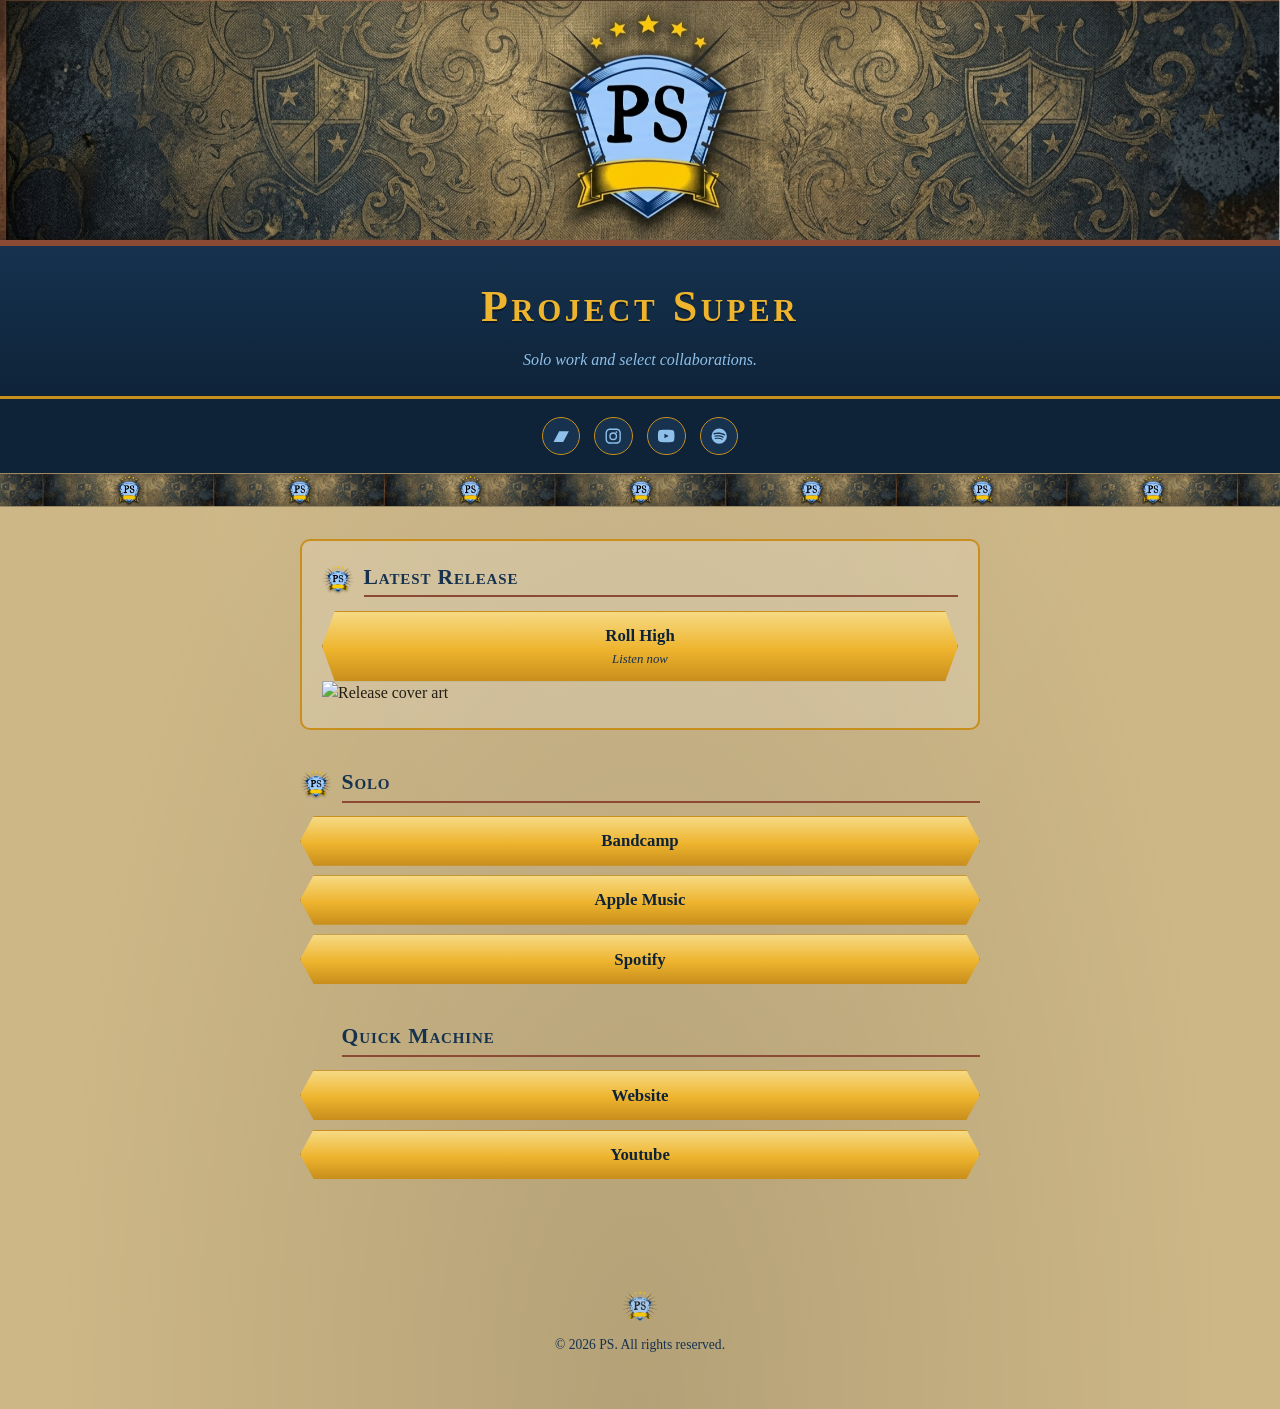
==== index.html @ 74e0a3dc "Add files via upload" ====
<!DOCTYPE html>
<html lang="en">
<head>
<meta charset="UTF-8">
<meta name="viewport" content="width=device-width, initial-scale=1.0">
<title>PS — Links</title>
<meta name="description" content="Official links for Project Super: latest releases, solo music, and band projects.">

<!--
  Content-Security-Policy: locked down as tight as a static page allows.
  - No script of any kind is permitted (this page has zero JavaScript).
  - Images/styles must come from this same site (no external CDNs).
  - No forms, no embeds, no framing.
  If you ever add something that needs an external domain (e.g. an embedded
  Spotify player), you'll need to explicitly allow that domain below.
-->
<meta http-equiv="Content-Security-Policy" content="
  default-src 'none';
  img-src 'self';
  style-src 'self';
  font-src 'self';
  base-uri 'none';
  form-action 'none';
  frame-ancestors 'none';
">

<link rel="stylesheet" href="style.css">
<link rel="icon" type="image/png" href="assets/seal.png">
</head>
<body>

<a class="skip-link" href="#main">Skip to links</a>

<!-- ================= MASTHEAD ================= -->
<header class="masthead">

  <img src="assets/banner.png" alt="PS crest banner: a blue and gold heraldic shield with five stars, on an aged parchment background.">
</header>

<div class="nameplate">
  <h1>Project Super</h1>
  <!--
    EDIT ME: your one or two line bio / tagline.
  -->
  <p class="tagline">Solo work and select collaborations.</p>
</div>

<!--
  ================= SOCIAL ICONS =================
  Each <a> is one icon. To remove a platform, delete its whole <a>...</a>
  block. To add one, copy a block and swap the href + swap the <svg> for
  another simple icon (inline SVG only — no icon-font or CDN links, to
  keep the Content-Security-Policy above intact).
-->
<nav class="social-row" aria-label="Social media">
  <a href="https://projectsuper.bandcamp.com" aria-label="Bandcamp" target="_blank" rel="noopener noreferrer">
    <svg viewBox="0 0 24 24" aria-hidden="true"><path d="M2 19.5 9.4 5.6H22l-7.4 13.9H2Z"/></svg>
  </a>
  <a href="https://instagram.com/projectsuper14" aria-label="Instagram" target="_blank" rel="noopener noreferrer">
    <svg viewBox="0 0 24 24" aria-hidden="true"><path d="M12 2c-2.7 0-3.05.01-4.12.06-1.06.05-1.79.22-2.43.47-.66.26-1.22.6-1.77 1.16-.56.55-.9 1.11-1.16 1.77-.25.64-.42 1.37-.47 2.43C2 8.95 2 9.3 2 12s.01 3.05.06 4.12c.05 1.06.22 1.79.47 2.43.26.66.6 1.22 1.16 1.77.55.56 1.11.9 1.77 1.16.64.25 1.37.42 2.43.47C8.95 22 9.3 22 12 22s3.05-.01 4.12-.06c1.06-.05 1.79-.22 2.43-.47.66-.26 1.22-.6 1.77-1.16.56-.55.9-1.11 1.16-1.77.25-.64.42-1.37.47-2.43.05-1.07.06-1.42.06-4.12s-.01-3.05-.06-4.12c-.05-1.06-.22-1.79-.47-2.43a4.9 4.9 0 0 0-1.16-1.77 4.9 4.9 0 0 0-1.77-1.16c-.64-.25-1.37-.42-2.43-.47C15.05 2.01 14.7 2 12 2Zm0 1.8c2.66 0 2.97.01 4.02.06.97.04 1.5.2 1.85.34.46.18.79.4 1.14.75.35.35.57.68.75 1.14.14.35.3.88.34 1.85.05 1.05.06 1.36.06 4.02s-.01 2.97-.06 4.02c-.04.97-.2 1.5-.34 1.85-.18.46-.4.79-.75 1.14-.35.35-.68.57-1.14.75-.35.14-.88.3-1.85.34-1.05.05-1.36.06-4.02.06s-2.97-.01-4.02-.06c-.97-.04-1.5-.2-1.85-.34a3.1 3.1 0 0 1-1.14-.75 3.1 3.1 0 0 1-.75-1.14c-.14-.35-.3-.88-.34-1.85C3.81 14.97 3.8 14.66 3.8 12s.01-2.97.06-4.02c.04-.97.2-1.5.34-1.85.18-.46.4-.79.75-1.14.35-.35.68-.57 1.14-.75.35-.14.88-.3 1.85-.34C9.03 3.81 9.34 3.8 12 3.8Zm0 3.05a5.15 5.15 0 1 0 0 10.3 5.15 5.15 0 0 0 0-10.3Zm0 8.5a3.35 3.35 0 1 1 0-6.7 3.35 3.35 0 0 1 0 6.7Zm5.35-8.7a1.2 1.2 0 1 1-2.4 0 1.2 1.2 0 0 1 2.4 0Z"/></svg>
  </a>
  <a href="https://music.apple.com/us/artist/project-super/1632360909" aria-label="AppleMusic" target="_blank" rel="noopener noreferrer">
    <svg viewBox="0 0 24 24" aria-hidden="true"><path d="M22.5 7.2s-.22-1.57-.9-2.26c-.86-.9-1.82-.9-2.26-.96C16.2 3.7 12 3.7 12 3.7h-.01s-4.2 0-7.34.28c-.44.06-1.4.06-2.26.96-.68.69-.9 2.26-.9 2.26S1.2 9.05 1.2 10.9v1.79c0 1.85.29 3.7.29 3.7s.22 1.57.9 2.26c.86.9 1.98.87 2.48.97 1.8.17 7.13.28 7.13.28s4.2-.01 7.34-.29c.44-.06 1.4-.06 2.26-.96.68-.69.9-2.26.9-2.26s.29-1.85.29-3.7V10.9c0-1.85-.29-3.7-.29-3.7ZM9.7 14.7V8.9l5.6 2.9-5.6 2.9Z"/></svg>
  </a>
  <a href="https://open.spotify.com/artist/1ulV0Db5aq3CC2x7YjBXwi" aria-label="Spotify" target="_blank" rel="noopener noreferrer">
    <svg viewBox="0 0 24 24" aria-hidden="true"><path d="M12 2a10 10 0 1 0 0 20 10 10 0 0 0 0-20Zm4.59 14.44a.62.62 0 0 1-.86.21c-2.36-1.44-5.33-1.77-8.83-.97a.62.62 0 1 1-.28-1.22c3.83-.88 7.12-.5 9.76 1.11.3.18.4.57.21.87Zm1.23-2.75a.78.78 0 0 1-1.08.26c-2.7-1.66-6.82-2.14-10.02-1.17a.78.78 0 1 1-.45-1.5c3.65-1.1 8.19-.57 11.29 1.33.37.23.49.72.26 1.08Zm.11-2.86C14.98 8.9 9.08 8.7 5.7 9.72a.94.94 0 1 1-.55-1.8c3.88-1.17 10.34-.94 14.24 1.38a.94.94 0 0 1-.96 1.63Z"/></svg>
  </a>
</nav>

<!-- Ornamental strip: reuses the banner artwork as a thin repeating divider -->
<div class="divider" role="presentation" aria-hidden="true"></div>

<main id="main">

  <!--
    ================= LINK GROUPS =================
    Each <section class="link-group"> is one group in the list.
    Mark the group you're currently promoting with class="link-group featured"
    (see the example below) — it gets a highlighted box. Only feature one
    at a time.

    TO ADD A NEW LINK inside a group, copy one <li>...</li> block.
    TO ADD A NEW GROUP, copy an entire <section>...</section> block and
    change the heading text.

    The small crest image next to each heading is decorative (alt="").
  -->

  <!-- ---- Featured / latest release ---- -->
  <section class="link-group featured">
    <div class="group-header">
      <img class="seal" src="assets/seal.png" alt="">
      <h2>Latest Release</h2>
    </div>
    <ul class="links">
      <li>
        <a class="link-btn" href="https://projectsuper.bandcamp.com/track/roll-high" target="_blank" rel="noopener noreferrer">
          Roll High
          <span class="label-sub">Listen now</span>
        </a>
        <img class="button-banner" src="assets/RHSC.jpg" alt="Release cover art">
      </li>
    </ul>
  </section>

  <!-- ---- Solo ---- -->
  <section class="link-group">
    <div class="group-header">
      <img class="seal" src="assets/seal.png" alt="">
      <h2>Solo</h2>
    </div>
    <ul class="links">
      <li>
        <a class="link-btn" href="https://projectsuper.bandcamp.com" target="_blank" rel="noopener noreferrer">
          Bandcamp
        </a>
      </li>
      <li>
        <a class="link-btn" href="hhttps://music.apple.com/us/artist/project-super/1632360909" target="_blank" rel="noopener noreferrer">
          Apple Music
        </a>
      </li>
      <li>
        <a class="link-btn" href="https://open.spotify.com/artist/1ulV0Db5aq3CC2x7YjBXwi" target="_blank" rel="noopener noreferrer">
          Spotify
        </a>
      </li>

    </ul>
  </section>

  <!-- ---- Band (rename this heading to your band's name) ---- -->
  <section class="link-group">
    <div class="group-header">
      <img class="seal" src="assets/QMO.png" alt="">
      <h2>Quick Machine</h2>
    </div>
    <ul class="links">
      <li>
        <a class="link-btn" href="https://quickmachine.rocks" target="_blank" rel="noopener noreferrer">
          Website
        </a>
      </li>
      <li>
          <a class="link-btn" href="https://www.youtube.com/@QuickMachine-f4f" aria-label="YouTube" target="_blank" rel="noopener noreferrer">
    Youtube
  </a>
      </li>
    </ul>
  </section>

</main>

<footer>
  <img class="seal" src="assets/seal.png" alt="">
  <p>&copy; <!-- EDIT YEAR --> 2026 PS. All rights reserved.</p>
</footer>

</body>
</html>
---- style.css ----
/* =========================================================
   PS — Link Page Stylesheet
   Self-contained. No external fonts, no external requests.
   Palette pulled from the shield logo:
     --parchment      aged tan background
     --parchment-deep shadowed parchment / card fill
     --ink            body text
     --navy           shield line-work, nameplate
     --shield-blue    light blue fill of the shield
     --gold           banner ribbon / accent
     --rust           copper edge from the banner art
   ========================================================= */

:root {
  --parchment: #cdb787;
  --parchment-deep: #b39a68;
  --ink: #241d12;
  --navy: #16324f;
  --navy-deep: #0e2338;
  --shield-blue: #8fc0ea;
  --gold: #eeb42e;
  --gold-deep: #c98f1c;
  --rust: #8a4a34;

  --serif-display: Georgia, "Times New Roman", Cambria, serif;
  --serif-body: "Palatino Linotype", "Book Antiqua", Palatino, Georgia, serif;

  --max-width: 720px;
}

* {
  box-sizing: border-box;
}

html {
  -webkit-text-size-adjust: 100%;
}

{
  display: flex;
  justify-content: center; /* Centers horizontally */
  align-items: center;     /* Centers vertically (if header has height) */
  width: 100%;             /* Ensures container takes full width */
}

header img {
  max-width: 100%;         /* Prevents banner from overflowing mobile screens */
  height: auto;            /* Maintains original aspect ratio */
}

body {
  margin: 0;
  background-color: var(--parchment);
  background-image:
    radial-gradient(ellipse at top, rgba(255, 255, 255, 0.08), transparent 60%),
    radial-gradient(ellipse at bottom, rgba(0, 0, 0, 0.12), transparent 65%);
  color: var(--ink);
  font-family: var(--serif-body);
  line-height: 1.5;
}

a {
  color: inherit;
}

img {
  max-width: 100%;
  display: block;
}

/* ---------- Skip link (accessibility) ---------- */
.skip-link {
  position: absolute;
  left: -999px;
  top: 0;
  background: var(--navy);
  color: #fff;
  padding: 0.6em 1em;
  z-index: 10;
}
.skip-link:focus {
  left: 0.5em;
  top: 0.5em;
}

/* ---------- Masthead ---------- */
.masthead {
  width: 100%;
  overflow: hidden;
  border-bottom: 6px solid var(--rust);
}

.masthead img {
  width: 100%;
  height: auto;
  object-fit: cover;
}

/* ---------- Nameplate ---------- */
.nameplate {
  background: linear-gradient(180deg, var(--navy) 0%, var(--navy-deep) 100%);
  text-align: center;
  padding: 1.75rem 1.25rem 1.5rem;
  border-bottom: 3px solid var(--gold-deep);
}

.nameplate h1 {
  margin: 0;
  font-family: var(--serif-display);
  font-weight: 700;
  font-variant: small-caps;
  letter-spacing: 0.08em;
  font-size: clamp(1.9rem, 6vw, 2.75rem);
  color: var(--gold);
  text-shadow: 0 2px 0 rgba(0, 0, 0, 0.4);
}

.nameplate p.tagline {
  margin: 0.5rem auto 0;
  max-width: 34em;
  color: var(--shield-blue);
  font-style: italic;
  font-size: 1rem;
}

/* ---------- Social row ---------- */
.social-row {
  display: flex;
  justify-content: center;
  gap: 0.9rem;
  flex-wrap: wrap;
  padding: 1.1rem 1rem;
  background: var(--navy-deep);
}

.social-row a {
  display: inline-flex;
  align-items: center;
  justify-content: center;
  width: 2.4rem;
  height: 2.4rem;
  border-radius: 50%;
  background: var(--navy);
  border: 1.5px solid var(--gold-deep);
  color: var(--shield-blue);
  transition: background-color 0.15s ease, color 0.15s ease, transform 0.15s ease;
}

.social-row a:hover,
.social-row a:focus-visible {
  background: var(--gold);
  color: var(--navy-deep);
  transform: translateY(-2px);
}

.social-row svg {
  width: 1.15rem;
  height: 1.15rem;
  fill: currentColor;
}

/* ---------- Ornamental divider (reuses the banner art as a thin strip) ---------- */
.divider {
  height: 34px;
  background-image: url("assets/banner.png");
  background-repeat: repeat-x;
  background-size: auto 100%;
  background-position: center;
  border-top: 1px solid rgba(0, 0, 0, 0.25);
  border-bottom: 1px solid rgba(0, 0, 0, 0.25);
}

/* ---------- Main content ---------- */
main {
  max-width: var(--max-width);
  margin: 0 auto;
  padding: 2rem 1.25rem 3rem;
}

.link-group {
  margin-bottom: 2.25rem;
}

.link-group.featured {
  background: rgba(255, 255, 255, 0.18);
  border: 2px solid var(--gold-deep);
  border-radius: 10px;
  padding: 1.25rem 1.25rem 1.4rem;
}

.group-header {
  display: flex;
  align-items: center;
  gap: 0.6rem;
  margin-bottom: 0.85rem;
}

.group-header .seal {
  width: 2rem;
  height: auto;
  flex-shrink: 0;
  filter: drop-shadow(0 1px 1px rgba(0, 0, 0, 0.35));
}

.group-header h2 {
  margin: 0;
  font-family: var(--serif-display);
  font-variant: small-caps;
  letter-spacing: 0.04em;
  font-size: 1.35rem;
  color: var(--navy);
  border-bottom: 2px solid var(--rust);
  padding-bottom: 0.15rem;
  flex: 1;
}

/* ---------- Links list ---------- */
.links {
  list-style: none;
  margin: 0;
  padding: 0;
  display: flex;
  flex-direction: column;
  gap: 0.6rem;
}

.link-btn {
  position: relative;
  display: block;
  text-decoration: none;
  font-family: var(--serif-body);
  font-weight: bold;
  font-size: 1.05rem;
  color: var(--navy-deep);
  background: linear-gradient(180deg, #f6da84 0%, var(--gold) 55%, var(--gold-deep) 100%);
  border: 1px solid var(--gold-deep);
  padding: 0.7rem 1.5rem;
  text-align: center;
  clip-path: polygon(
    2% 0%, 98% 0%, 100% 50%, 98% 100%, 2% 100%, 0% 50%
  );
  transition: transform 0.12s ease, box-shadow 0.12s ease;
  box-shadow: 0 1px 2px rgba(0, 0, 0, 0.25);
}

.link-btn .label-sub {
  display: block;
  font-weight: normal;
  font-style: italic;
  font-size: 0.8rem;
  color: var(--navy);
  margin-top: 0.1rem;
}

.link-btn:hover,
.link-btn:focus-visible {
  transform: translateY(-2px) scale(1.01);
  box-shadow: 0 4px 10px rgba(0, 0, 0, 0.3);
  outline: none;
}

.link-btn:focus-visible {
  outline: 3px solid var(--navy);
  outline-offset: 2px;
}

/* ---------- Footer ---------- */
footer {
  text-align: center;
  padding: 1.75rem 1rem 2.5rem;
  color: var(--navy);
  font-size: 0.85rem;
}

footer .seal {
  width: 2.25rem;
  height: auto;
  margin: 0 auto 0.5rem;
  opacity: 0.85;
}

/* ---------- Reduced motion ---------- */
@media (prefers-reduced-motion: reduce) {
  .link-btn,
  .social-row a {
    transition: none;
  }
}

/* ---------- Small screens ---------- */
@media (max-width: 420px) {
  .nameplate h1 {
    letter-spacing: 0.05em;
  }
  .link-btn {
    padding: 0.65rem 1rem;
  }
}
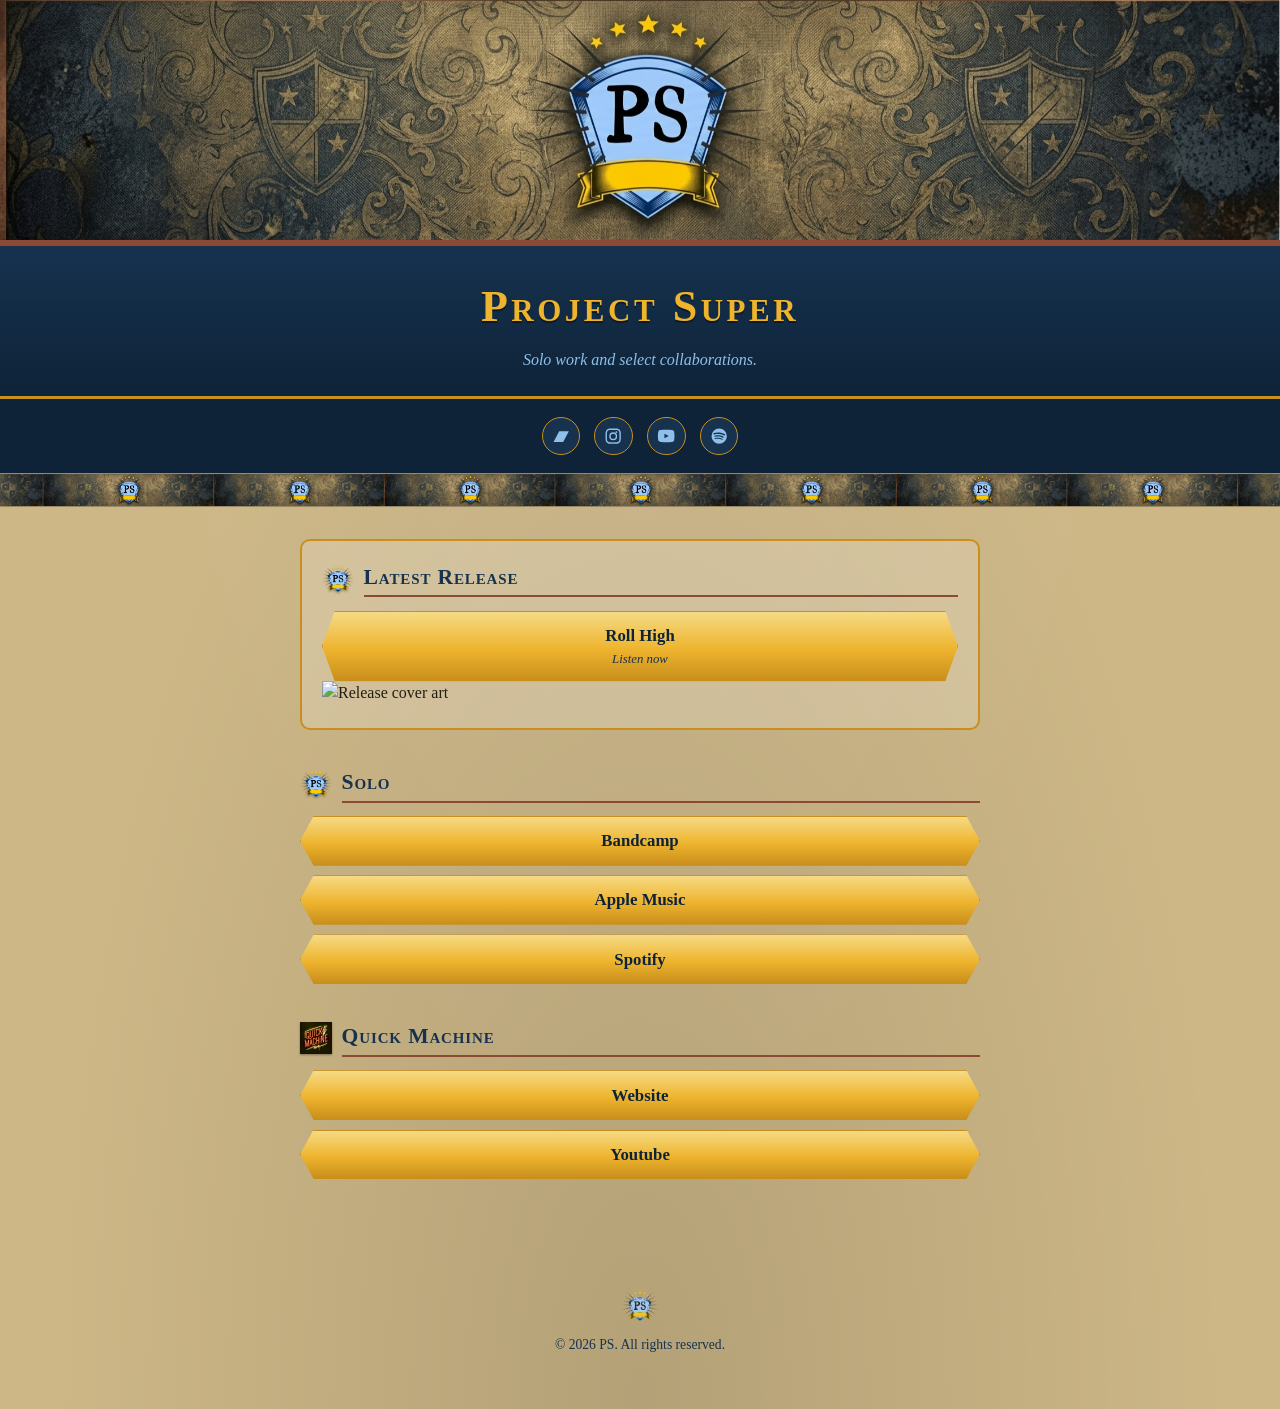
==== commit 40679119: "Update index.html" ====
--- a/index.html
+++ b/index.html
@@ -132,7 +132,7 @@
   <!-- ---- Band (rename this heading to your band's name) ---- -->
   <section class="link-group">
     <div class="group-header">
-      <img class="seal" src="assets/QMO.png" alt="">
+      <img class="seal" src="assets/QMO.PNG" alt="">
       <h2>Quick Machine</h2>
     </div>
     <ul class="links">
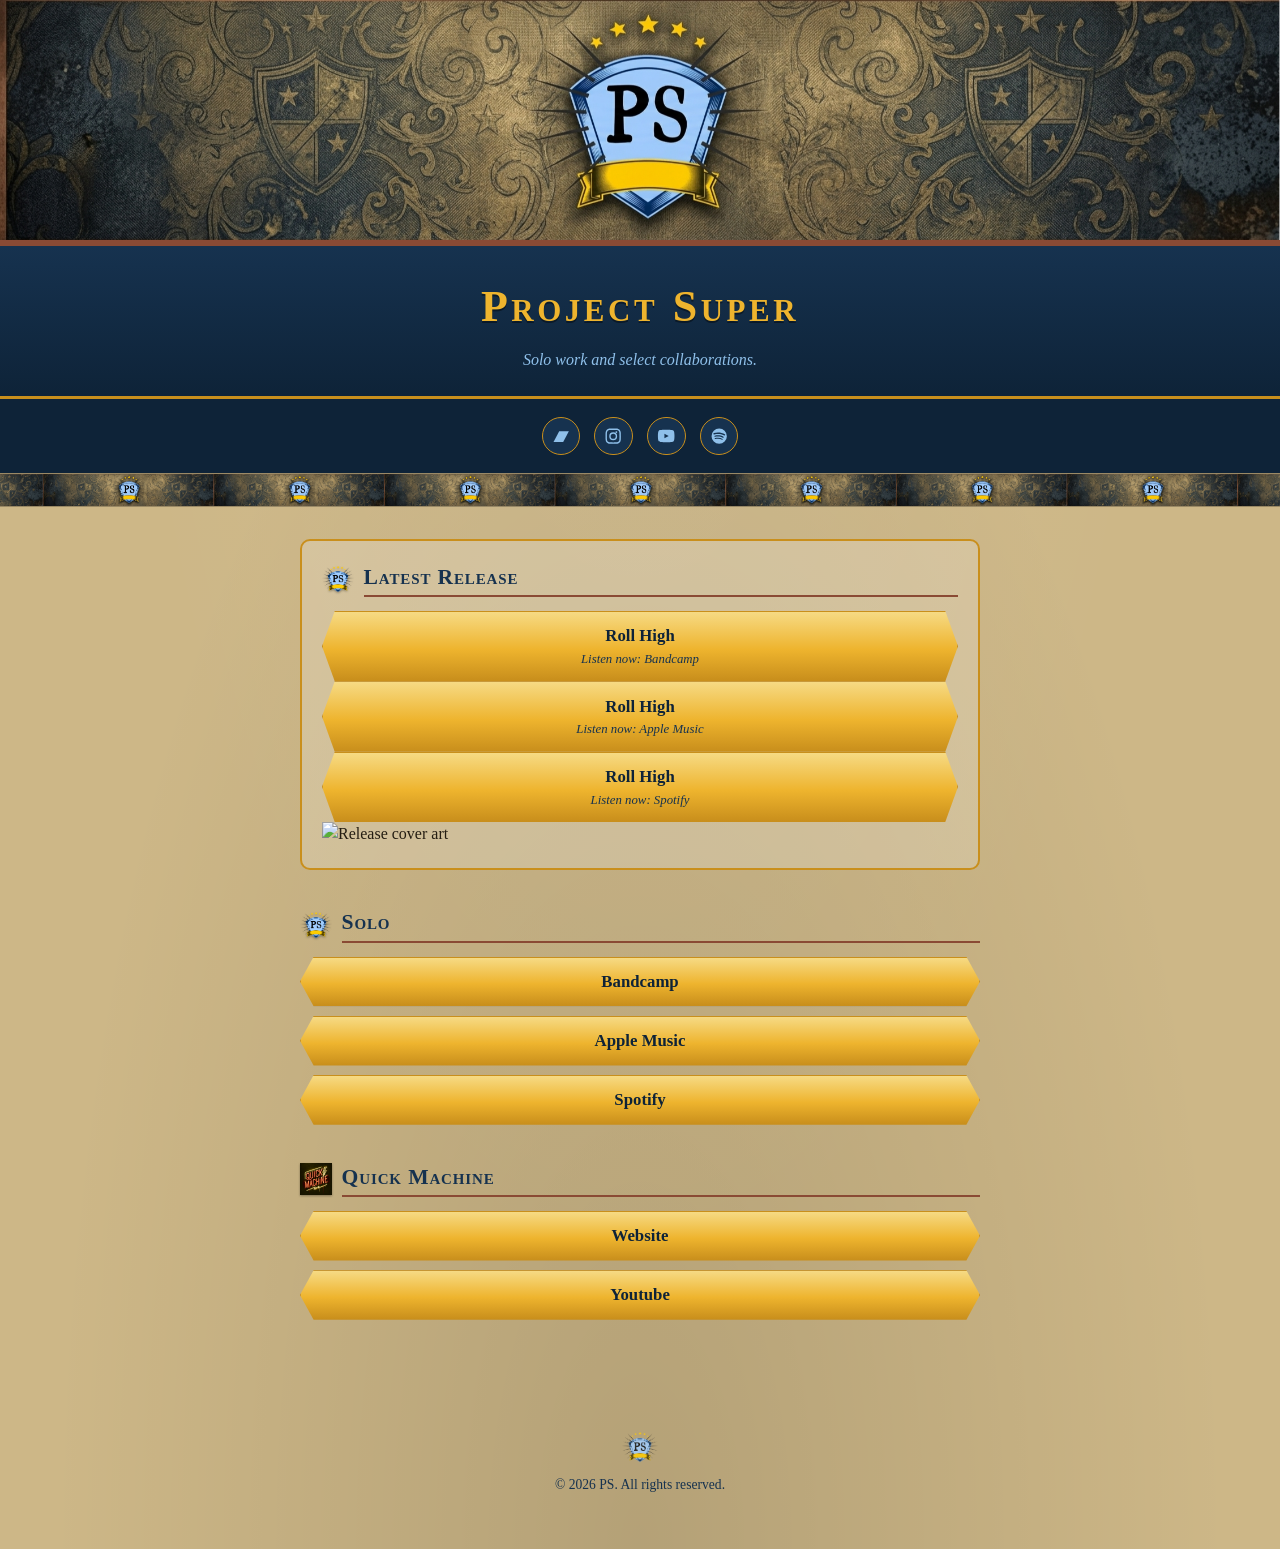
==== commit 73af555d: "Update index.html" ====
--- a/index.html
+++ b/index.html
@@ -96,7 +96,15 @@
       <li>
         <a class="link-btn" href="https://projectsuper.bandcamp.com/track/roll-high" target="_blank" rel="noopener noreferrer">
           Roll High
-          <span class="label-sub">Listen now</span>
+          <span class="label-sub">Listen now: Bandcamp</span>
+        </a>
+                <a class="link-btn" href="https://music.apple.com/us/album/roll-high/6799178185?i=6799178189" target="_blank" rel="noopener noreferrer">
+          Roll High
+          <span class="label-sub">Listen now: Apple Music</span>
+        </a>
+                <a class="link-btn" href="https://open.spotify.com/track/2bWw8ysZ4t3YUbuCZm1VAs" target="_blank" rel="noopener noreferrer">
+          Roll High
+          <span class="label-sub">Listen now: Spotify</span>
         </a>
         <img class="button-banner" src="assets/RHSC.jpg" alt="Release cover art">
       </li>
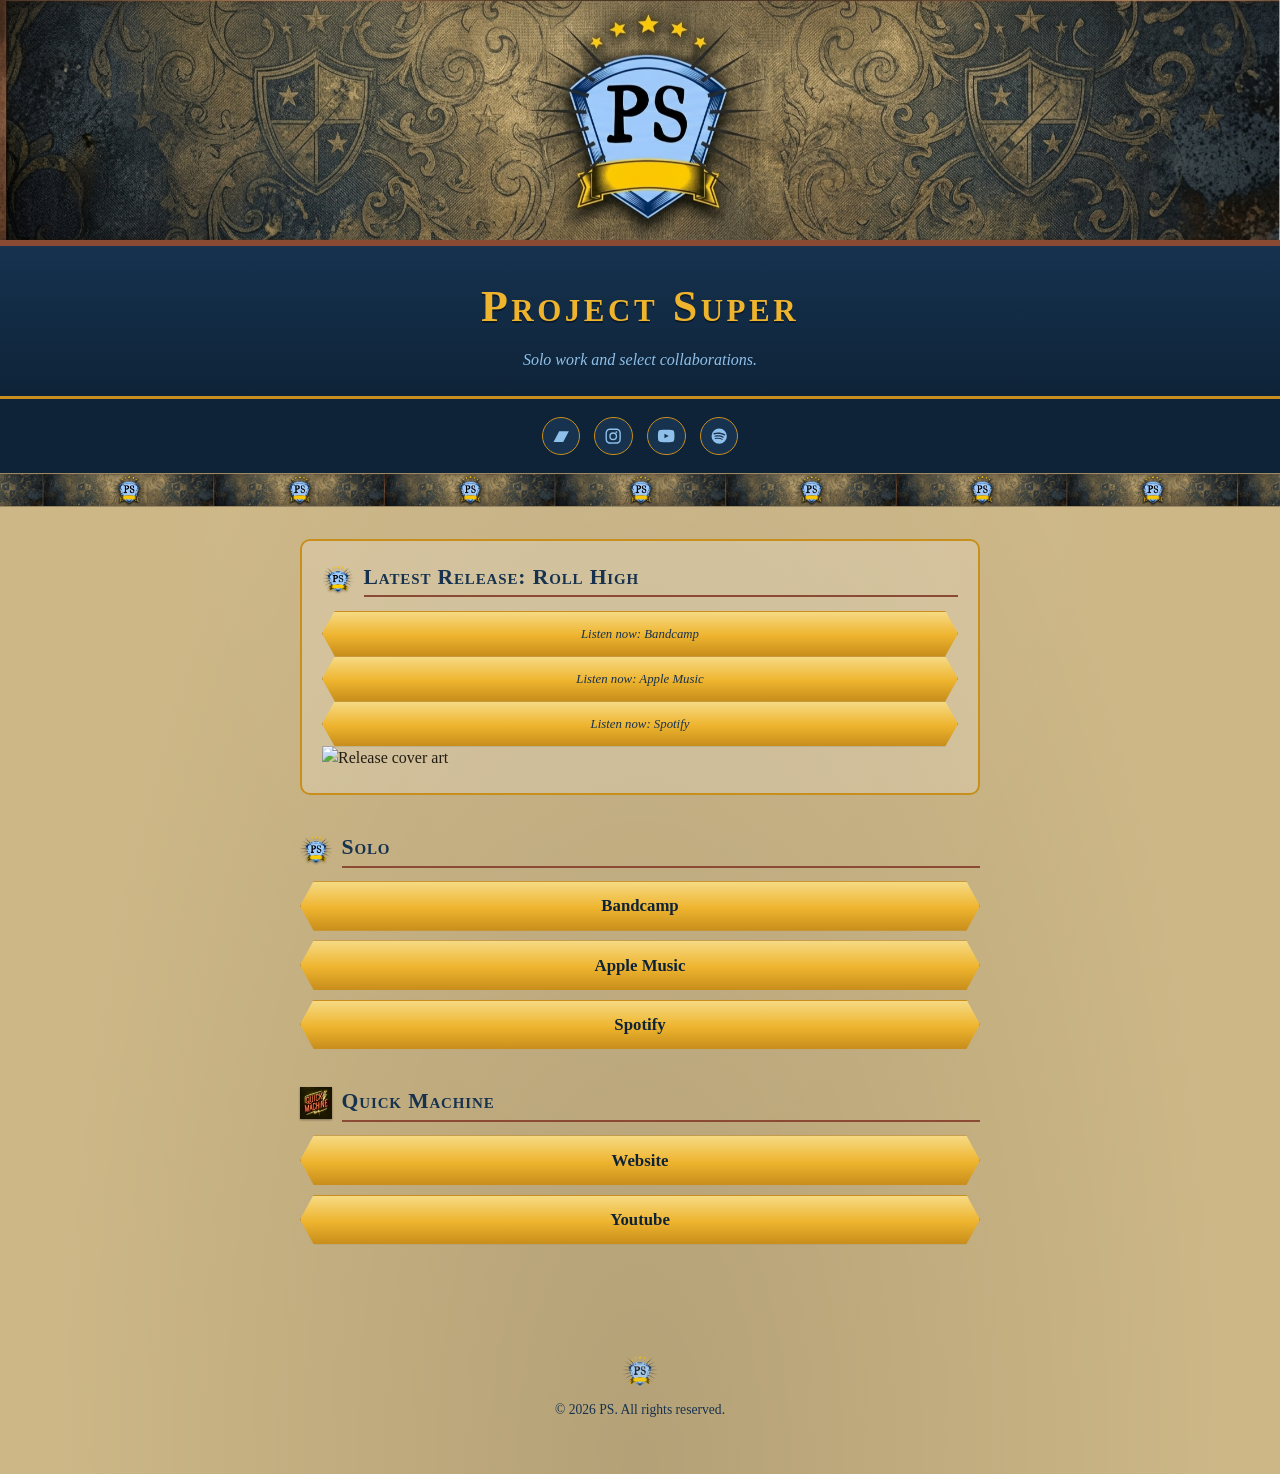
==== commit 77c6739e: "Update index.html" ====
--- a/index.html
+++ b/index.html
@@ -90,20 +90,20 @@
   <section class="link-group featured">
     <div class="group-header">
       <img class="seal" src="assets/seal.png" alt="">
-      <h2>Latest Release</h2>
+      <h2>Latest Release: Roll High</h2>
     </div>
     <ul class="links">
       <li>
         <a class="link-btn" href="https://projectsuper.bandcamp.com/track/roll-high" target="_blank" rel="noopener noreferrer">
-          Roll High
+          
           <span class="label-sub">Listen now: Bandcamp</span>
         </a>
                 <a class="link-btn" href="https://music.apple.com/us/album/roll-high/6799178185?i=6799178189" target="_blank" rel="noopener noreferrer">
-          Roll High
+          
           <span class="label-sub">Listen now: Apple Music</span>
         </a>
                 <a class="link-btn" href="https://open.spotify.com/track/2bWw8ysZ4t3YUbuCZm1VAs" target="_blank" rel="noopener noreferrer">
-          Roll High
+          
           <span class="label-sub">Listen now: Spotify</span>
         </a>
         <img class="button-banner" src="assets/RHSC.jpg" alt="Release cover art">
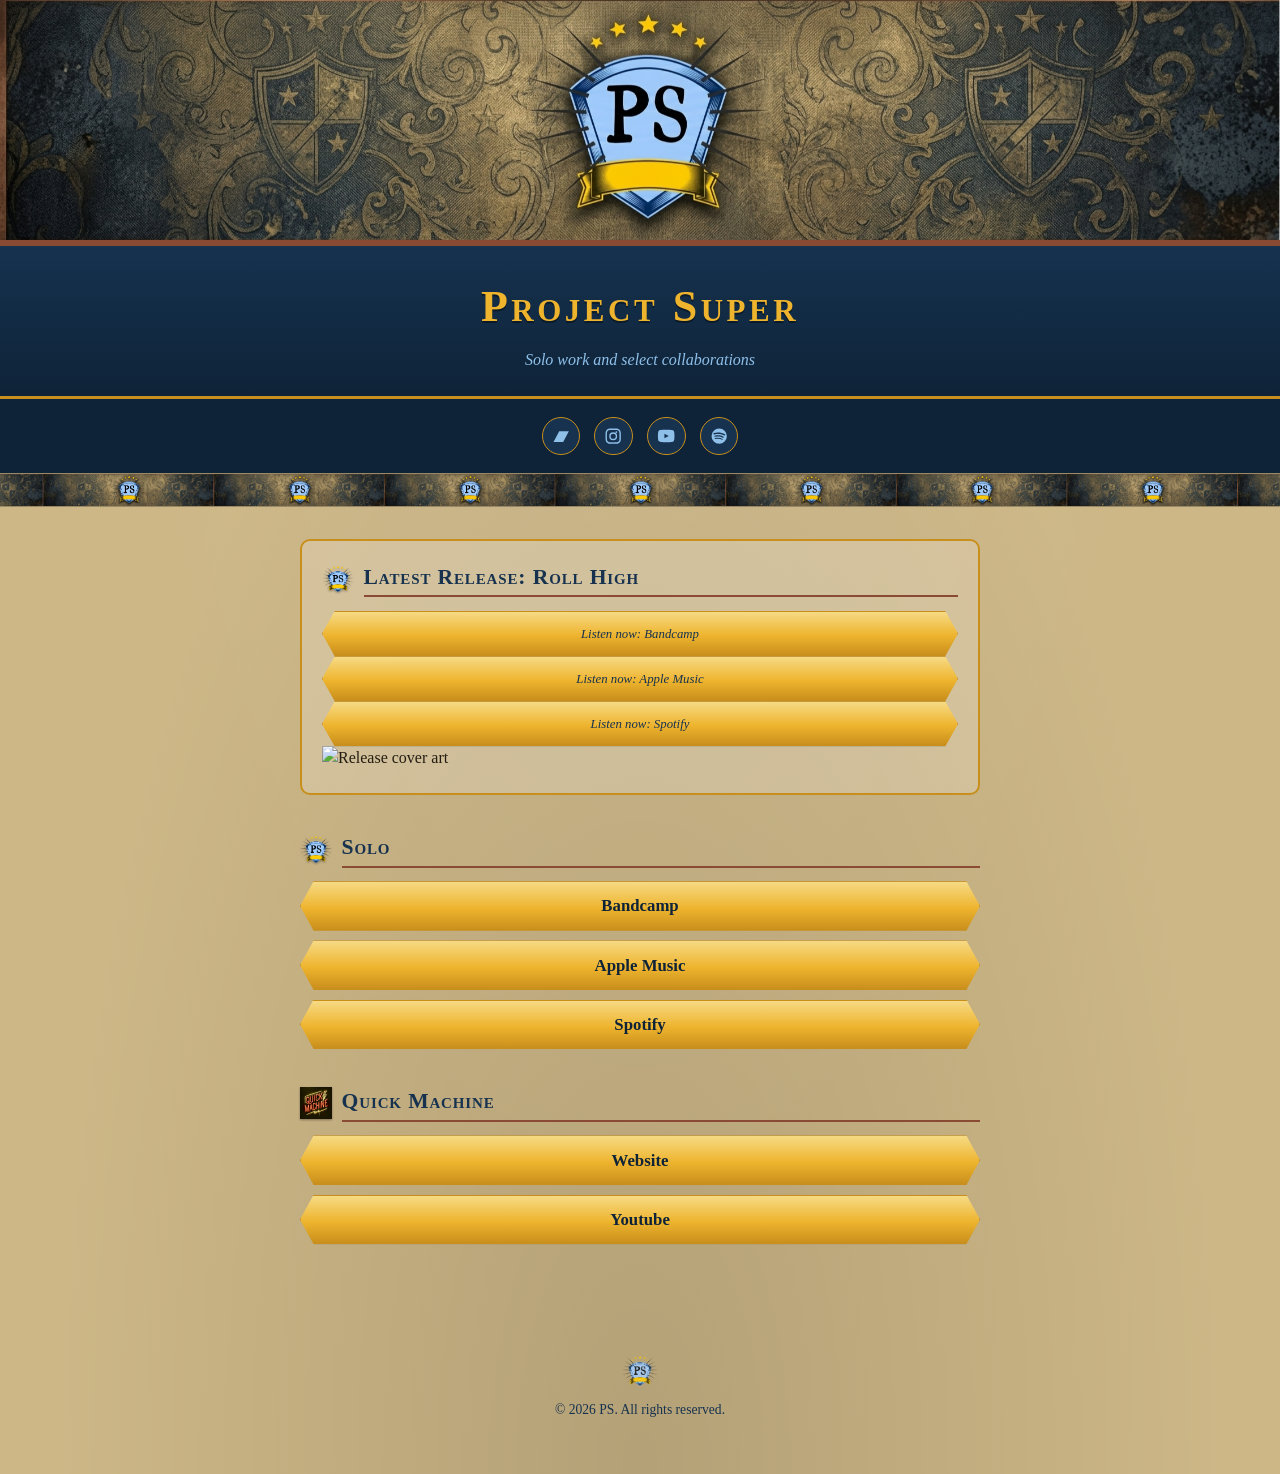
==== commit dd4d7366: "Update index.html" ====
--- a/index.html
+++ b/index.html
@@ -40,9 +40,9 @@
 <div class="nameplate">
   <h1>Project Super</h1>
   <!--
-    EDIT ME: your one or two line bio / tagline.
+    Writes songs. Mostly rock. Pretty loud.
   -->
-  <p class="tagline">Solo work and select collaborations.</p>
+  <p class="tagline">Solo work and select collaborations</p>
 </div>
 
 <!--
